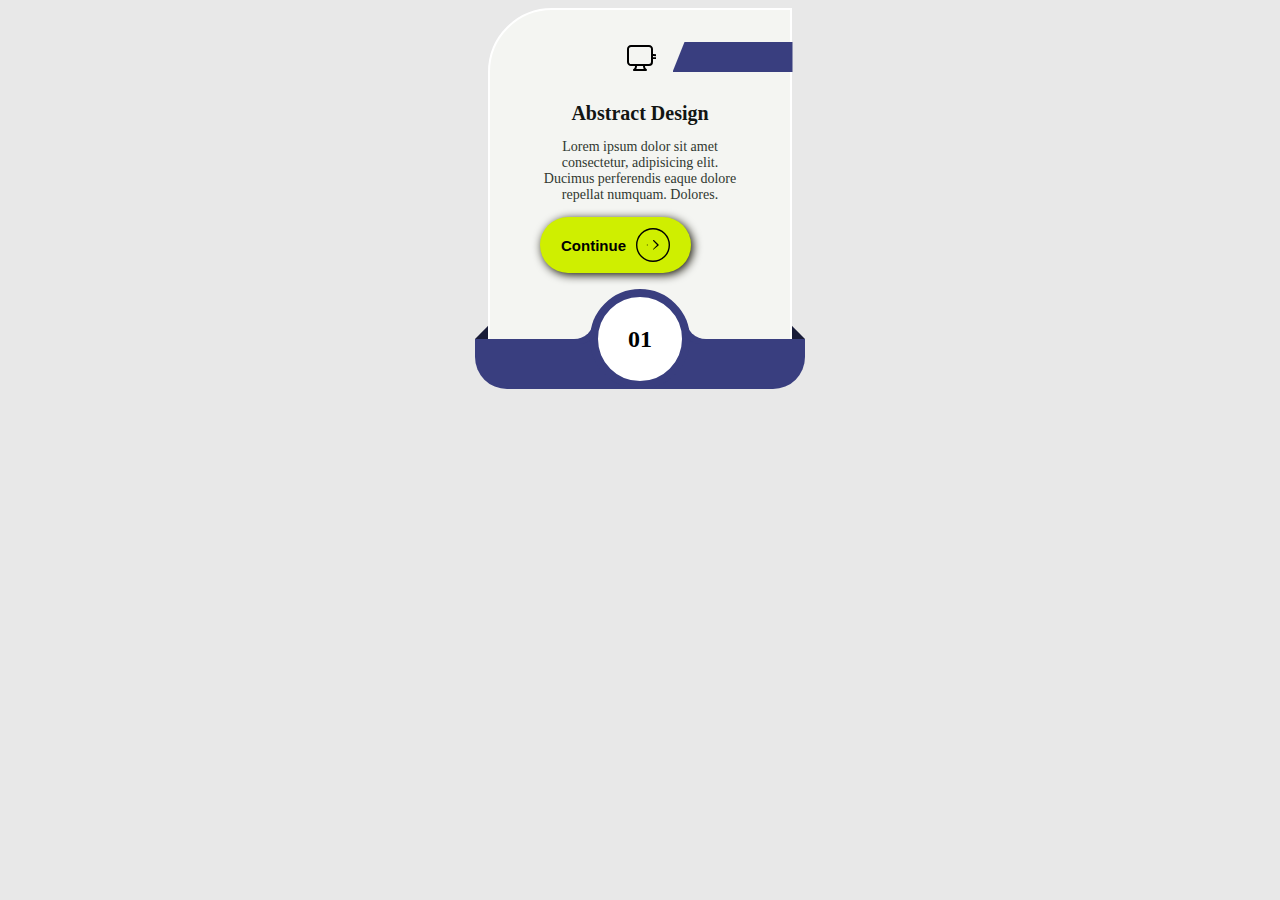
==== design/index.html @ ccc5793e "front" ====
<!DOCTYPE html>
<html lang="en">
<head>
    <meta charset="UTF-8">
    <meta name="viewport" content="width=device-width, initial-scale=1.0">
    <title>design</title>
    <link rel="stylesheet" href="style.css">
</head>
<body>
    <!-- /* From Uiverse.io by Creatlydev */  -->
    <div class="card">
        <div class="card__body">
            <div class="card__icon">
                <svg
                    height="32"
                    width="32"
                    stroke="currentColor"
                    stroke-width="1.5"
                    viewBox="0 0 24 24"
                    fill="none"
                    xmlns="http://www.w3.org/2000/svg">
                    <path
                        d="M9 17.25v1.007a3 3 0 01-.879 2.122L7.5 21h9l-.621-.621A3 3 0 0115 
                        18.257V17.25m6-12V15a2.25 2.25 0 01-2.25 2.25H5.25A2.25 2.25 0 013 
                        15V5.25m18 0A2.25 2.25 0 0018.75 3H5.25A2.25 2.25 0 003 5.25m18 0V12a2
                        .25 2.25 0 01-2.25 2.25H5.25A2.25 2.25 0 013 12V5.25"
                        stroke-linejoin="round"
                        stroke-linecap="round">
                    </path>
                </svg>
            </div>

            <p class="card__title">Abstract Design</p>
            <p class="card__paragraph">
                Lorem ipsum dolor sit amet consectetur, adipisicing elit. Ducimus
                perferendis eaque dolore repellat numquam. Dolores.
            </p>
            <a href="#" class="card__link" style="text-decoration: none;">
                <!-- /* From Uiverse.io by alexmaracinaru */  -->
                <button>
                    <span>Continue</span>
                    <svg
                        xmlns="http://www.w3.org/2000/svg"
                        fill="none"
                        viewBox="0 0 74 74"
                        height="34"
                        width="34">
                        <circle stroke-width="3" stroke="black" r="35.5" cy="37" cx="37"></circle>
                        <path
                            fill="black"
                            d="M25 35.5C24.1716 35.5 23.5 36.1716 23.5 37C23.5 37.8284 24.1716 38.5 25 
                            38.5V35.5ZM49.0607 38.0607C49.6464 37.4749 49.6464 36.5251 49.0607 35.9393
                            L39.5147 26.3934C38.9289 25.8076 37.9792 25.8076 37.3934 26.3934C36.8076 
                            26.9792 36.8076 27.9289 37.3934 28.5147L45.8787 37L37.3934 45.4853C36.8076 
                            46.0711 36.8076 47.0208 37.3934 47.6066C37.9792 48.1924 38.9289 48.1924 39.
                            5147 47.6066L49.0607 38.0607ZM25 38.5L48 38.5V35.5L25 35.5V38.5Z">           
                        </path>
                    </svg>
                </button>

            </a>
        </div>

        <div class="card__ribbon">
            <label class="card__ribbon-label">01</label>
        </div>
    </div>

</body>
</html>
---- design/style.css ----
/* From Uiverse.io by Creatlydev */ 
body{
    background-color: #e8e8e8;
}
.card {
    width: min(300px, 100%);
    margin: auto;
    background-color: #f4f5f2;
    text-align: center;
    border-top-left-radius: 4rem;
    border: 2px solid #fff;
    position: relative;
  }
  
  .card::before {
    content: "";
    position: absolute;
    height: 30px;
    width: 120px;
    background-color: #393e7f;
    top: 32px;
    right: -2.5px;
    -webkit-clip-path: polygon(10% 0, 100% 0, 100% 100%, 0 100%);
    clip-path: polygon(10% 0, 100% 0, 100% 100%, 0 100%);
  }
  
  .card__body {
    padding: 2rem 1.5rem;
    max-width: 25ch;
    margin: auto;
  }
  
  .card__title {
    font-weight: 800;
    color: #121513;
    font-size: 1.25rem;
    margin-block: 1.5rem 0.75rem;
  }
  
  .card__paragraph {
    color: #303830;
    font-size: 0.875rem;
  }
  
  .card__ribbon {
    margin-top: 1.5rem;
    display: grid;
    place-items: center;
    height: 50px;
    background-color: #393e7f;
    position: relative;
    width: 110%;
    left: -5%;
    top: 10px;
    position: relative;
    border-radius: 0 0 2rem 2rem;
  }
  
  .card__ribbon::after,
  .card__ribbon::before {
    content: "";
    position: absolute;
    width: 20px;
    aspect-ratio: 1/1;
    bottom: 100%;
    z-index: -2;
    background-color: #191c39;
  }
  
  .card__ribbon::before {
    left: 0;
    transform-origin: left bottom;
    transform: rotate(45deg);
  }
  
  .card__ribbon::after {
    right: 0;
    transform-origin: right bottom;
    transform: rotate(-45deg);
  }
  
  .card__ribbon-label {
    display: block;
    width: 84px;
    aspect-ratio: 1/1;
    background-color: #fff;
    position: relative;
    transform: translateY(-50%);
    border-radius: 50%;
    border: 8px solid #393e7f;
    display: grid;
    place-items: center;
    font-weight: 900;
    line-height: 1;
    font-size: 1.5rem;
  }
  
  .card__ribbon-label::before,
  .card__ribbon-label::after {
    content: "";
    position: absolute;
    width: 25px;
    height: 25px;
    bottom: 50%;
  }
  
  .card__ribbon-label::before {
    right: calc(100% + 4px);
    border-bottom-right-radius: 20px;
    box-shadow: 5px 5px 0 #393e7f;
  }
  
  .card__ribbon-label::after {
    left: calc(100% + 4px);
    border-bottom-left-radius: 20px;
    box-shadow: -5px 5px 0 #393e7f;
  }
  /* From Uiverse.io by alexmaracinaru */ 
button {
    box-shadow: 2px 2px 10px rgb(18, 16, 5);
    cursor: pointer;
    font-weight: 700;
    transition: all 0.2s;
    padding: 10px 20px;
    border-radius: 100px;
    background: #cfef00;
    border: 1px solid transparent;
    display: flex;
    align-items: center;
    font-size: 15px;
  }
  
  button:hover {
    background: #c4e201;
  }
  
  button > svg {
    width: 34px;
    margin-left: 10px;
    transition: transform 0.3s ease-in-out;
  }
  
  button:hover svg {
    transform: translateX(5px);
  }
  
  button:active {
    transform: scale(0.95);
}
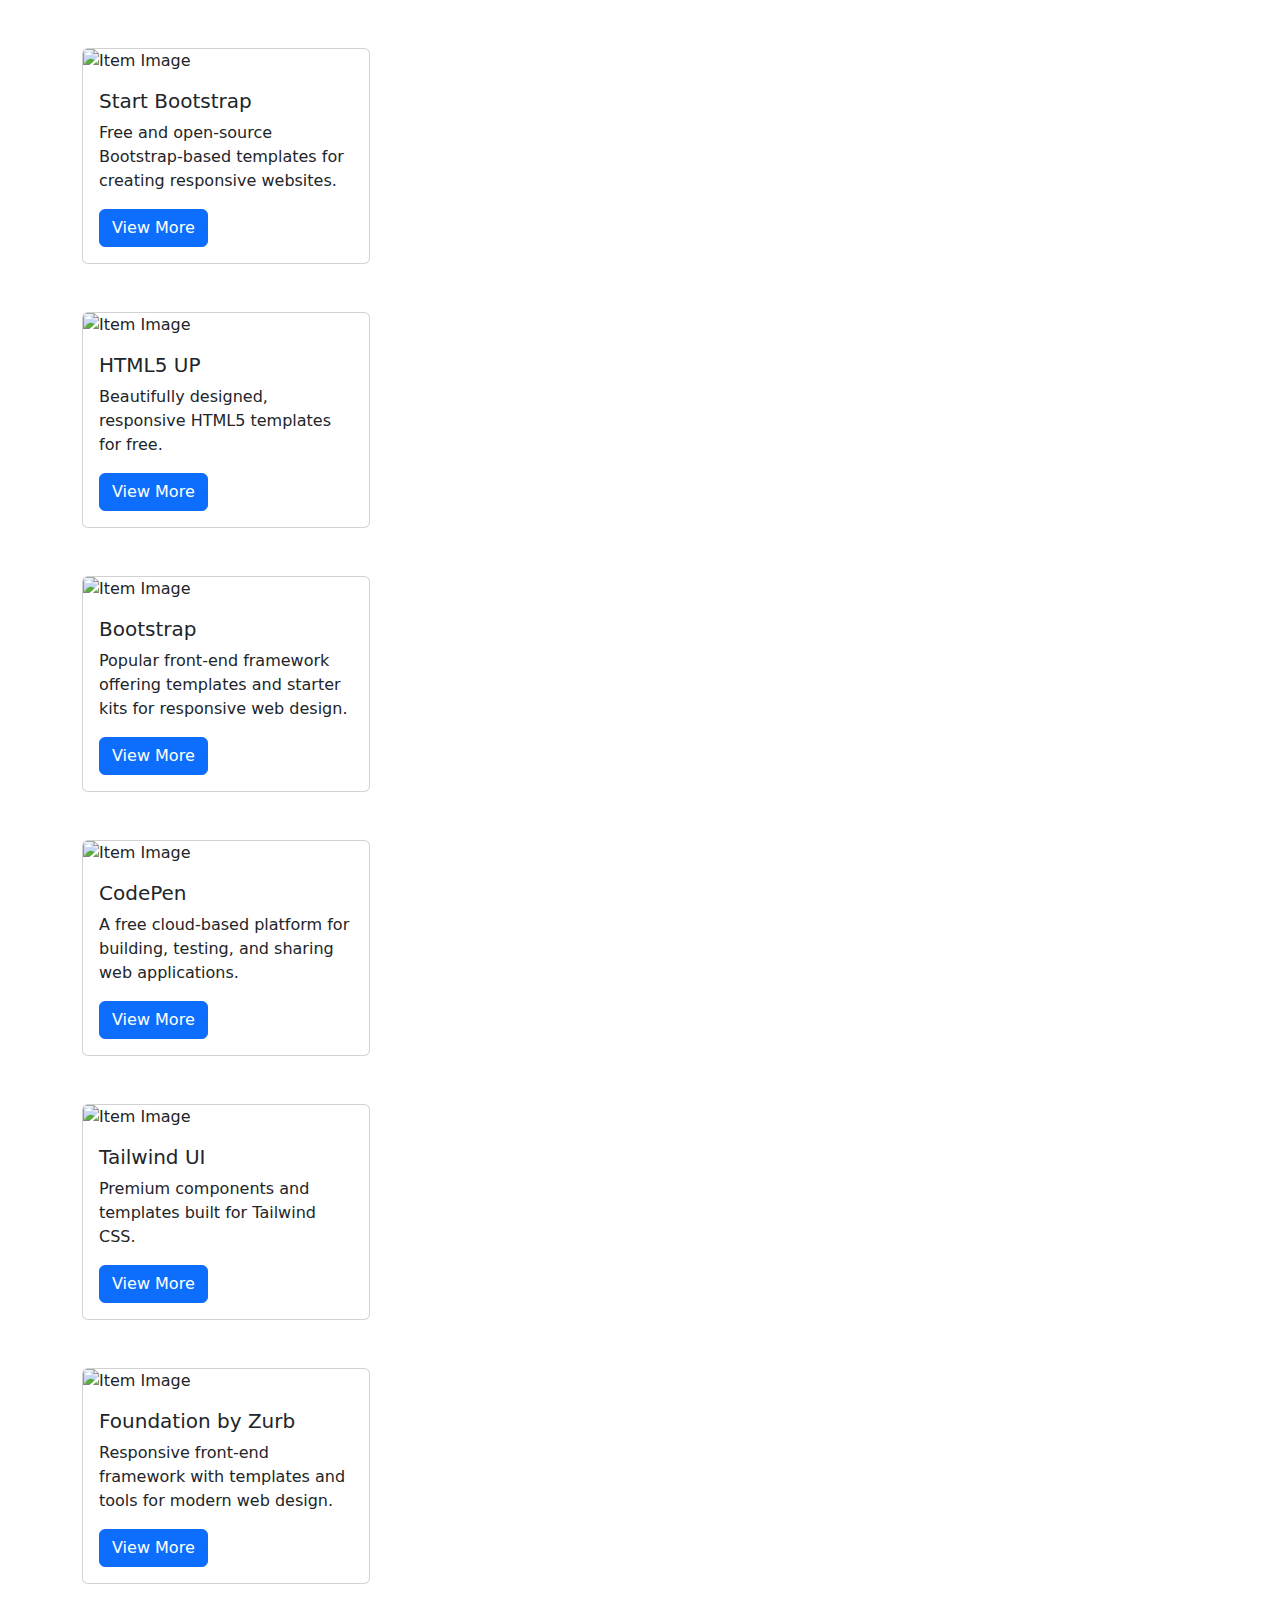
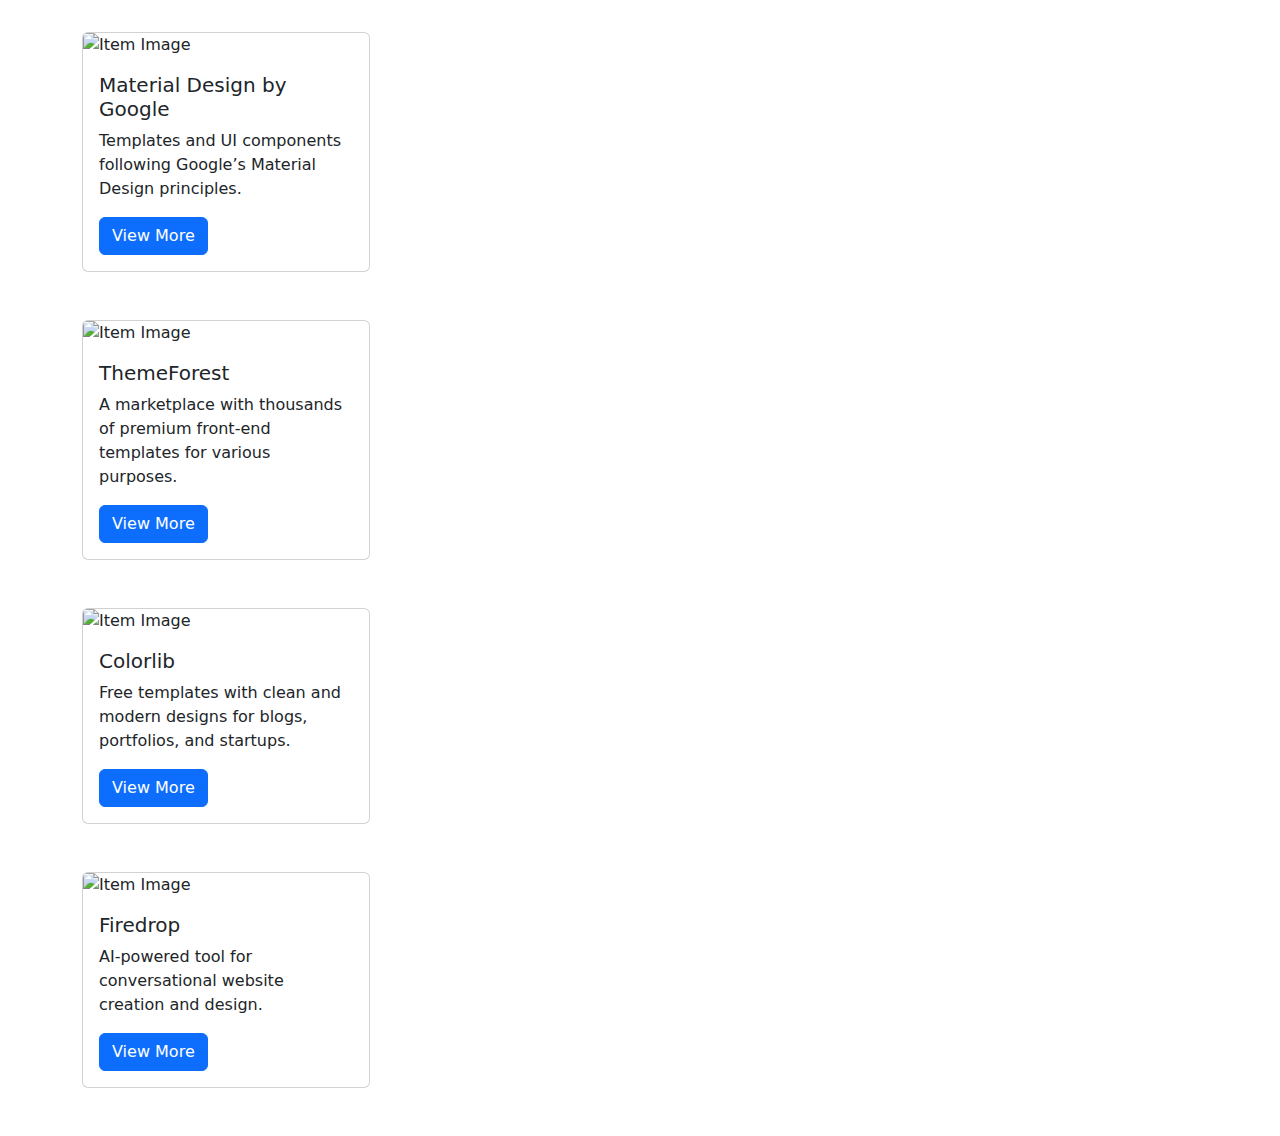
==== commit efdf825f: "version 1" ====
--- a/design/index.html
+++ b/design/index.html
@@ -3,68 +3,23 @@
 <head>
     <meta charset="UTF-8">
     <meta name="viewport" content="width=device-width, initial-scale=1.0">
-    <title>design</title>
-    <link rel="stylesheet" href="style.css">
+    <title>Bootstrap Card</title>
+    <!-- Bootstrap CSS -->
+    <link href="https://cdn.jsdelivr.net/npm/bootstrap@5.3.0-alpha3/dist/css/bootstrap.min.css" rel="stylesheet">
 </head>
 <body>
-    <!-- /* From Uiverse.io by Creatlydev */  -->
-    <div class="card">
-        <div class="card__body">
-            <div class="card__icon">
-                <svg
-                    height="32"
-                    width="32"
-                    stroke="currentColor"
-                    stroke-width="1.5"
-                    viewBox="0 0 24 24"
-                    fill="none"
-                    xmlns="http://www.w3.org/2000/svg">
-                    <path
-                        d="M9 17.25v1.007a3 3 0 01-.879 2.122L7.5 21h9l-.621-.621A3 3 0 0115 
-                        18.257V17.25m6-12V15a2.25 2.25 0 01-2.25 2.25H5.25A2.25 2.25 0 013 
-                        15V5.25m18 0A2.25 2.25 0 0018.75 3H5.25A2.25 2.25 0 003 5.25m18 0V12a2
-                        .25 2.25 0 01-2.25 2.25H5.25A2.25 2.25 0 013 12V5.25"
-                        stroke-linejoin="round"
-                        stroke-linecap="round">
-                    </path>
-                </svg>
+    <div class="container mt-5 mb-5">
+        <!-- <div class="card" style="width: 18rem;">
+            <img src="https://via.placeholder.com/150" class="card-img-top" alt="Item Image">
+            <div class="card-body">
+                <h5 class="card-title">Item Name</h5>
+                <p class="card-text">This is a brief description of the item, highlighting its features and qualities.</p>
+                <a href="#" class="btn btn-primary">View More</a>
             </div>
-
-            <p class="card__title">Abstract Design</p>
-            <p class="card__paragraph">
-                Lorem ipsum dolor sit amet consectetur, adipisicing elit. Ducimus
-                perferendis eaque dolore repellat numquam. Dolores.
-            </p>
-            <a href="#" class="card__link" style="text-decoration: none;">
-                <!-- /* From Uiverse.io by alexmaracinaru */  -->
-                <button>
-                    <span>Continue</span>
-                    <svg
-                        xmlns="http://www.w3.org/2000/svg"
-                        fill="none"
-                        viewBox="0 0 74 74"
-                        height="34"
-                        width="34">
-                        <circle stroke-width="3" stroke="black" r="35.5" cy="37" cx="37"></circle>
-                        <path
-                            fill="black"
-                            d="M25 35.5C24.1716 35.5 23.5 36.1716 23.5 37C23.5 37.8284 24.1716 38.5 25 
-                            38.5V35.5ZM49.0607 38.0607C49.6464 37.4749 49.6464 36.5251 49.0607 35.9393
-                            L39.5147 26.3934C38.9289 25.8076 37.9792 25.8076 37.3934 26.3934C36.8076 
-                            26.9792 36.8076 27.9289 37.3934 28.5147L45.8787 37L37.3934 45.4853C36.8076 
-                            46.0711 36.8076 47.0208 37.3934 47.6066C37.9792 48.1924 38.9289 48.1924 39.
-                            5147 47.6066L49.0607 38.0607ZM25 38.5L48 38.5V35.5L25 35.5V38.5Z">           
-                        </path>
-                    </svg>
-                </button>
-
-            </a>
-        </div>
-
-        <div class="card__ribbon">
-            <label class="card__ribbon-label">01</label>
-        </div>
+        </div> -->
     </div>
-
+    <script src="./script.js"></script>
+    <!-- Bootstrap JS Bundle -->
+    <script src="https://cdn.jsdelivr.net/npm/bootstrap@5.3.0-alpha3/dist/js/bootstrap.bundle.min.js"></script>
 </body>
-</html>+</html>
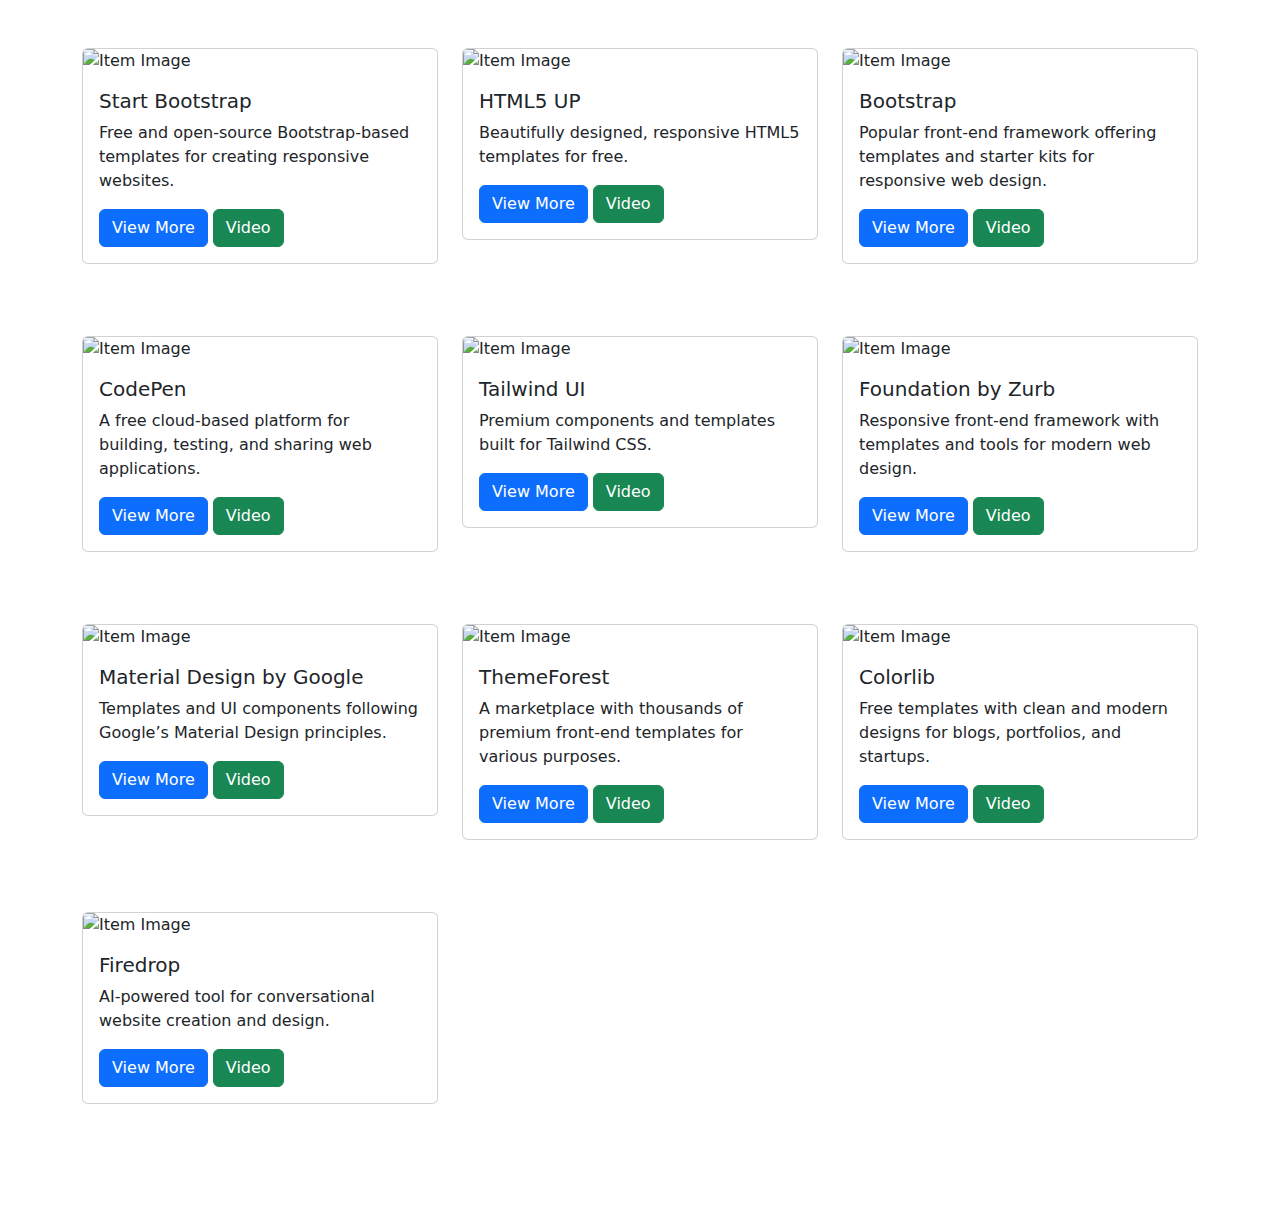
==== commit c185026e: "ok" ====
--- a/design/index.html
+++ b/design/index.html
@@ -9,6 +9,10 @@
 </head>
 <body>
     <div class="container mt-5 mb-5">
+        <div class="row">
+            
+                
+        </div>
         <!-- <div class="card" style="width: 18rem;">
             <img src="https://via.placeholder.com/150" class="card-img-top" alt="Item Image">
             <div class="card-body">
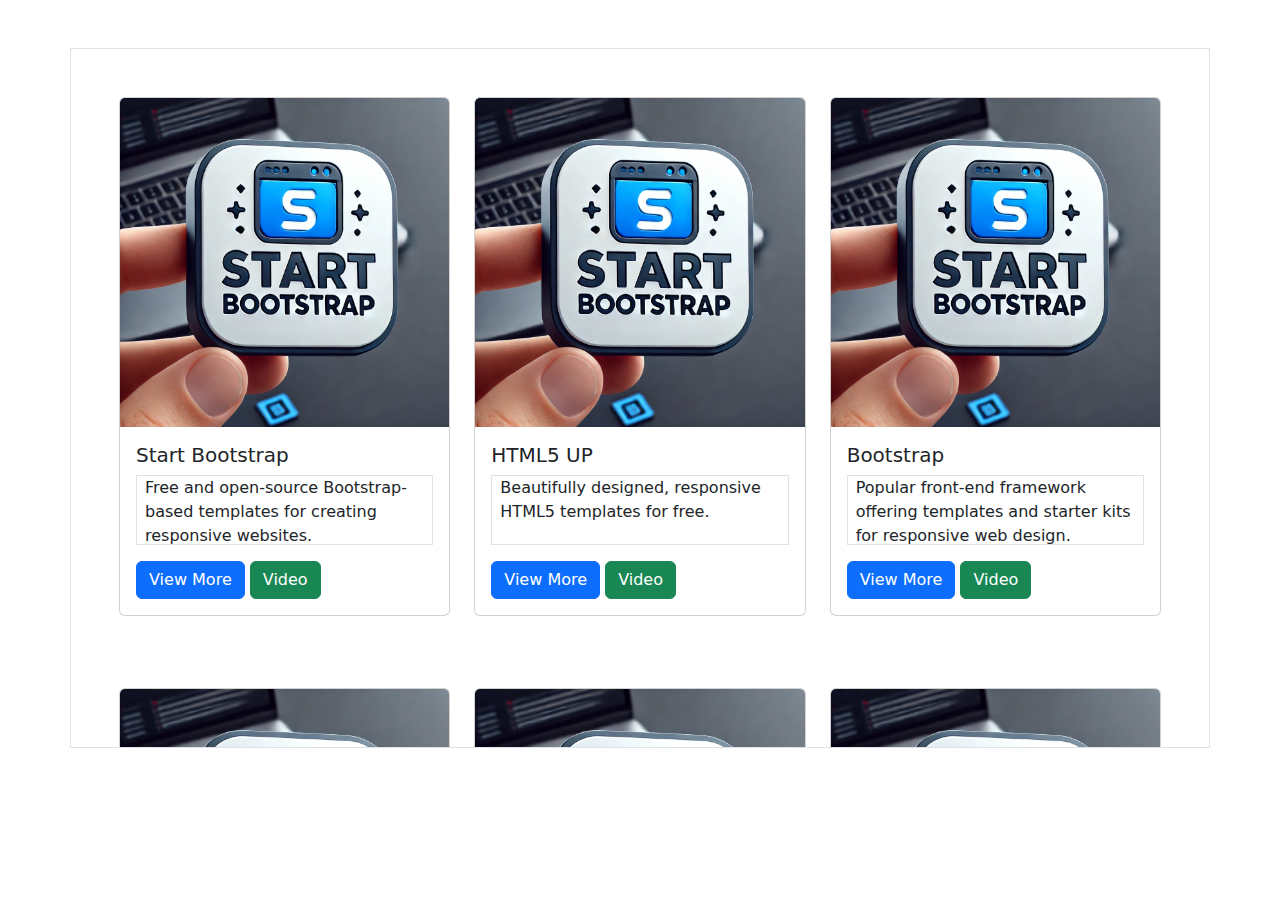
==== commit efd9bb71: "add scroll" ====
--- a/design/index.html
+++ b/design/index.html
@@ -8,7 +8,7 @@
     <link href="https://cdn.jsdelivr.net/npm/bootstrap@5.3.0-alpha3/dist/css/bootstrap.min.css" rel="stylesheet">
 </head>
 <body>
-    <div class="container mt-5 mb-5">
+    <div class="container mt-5 mb-5 border p-5" style="max-height: 700px; overflow-y: auto;">
         <div class="row">
             
                 
